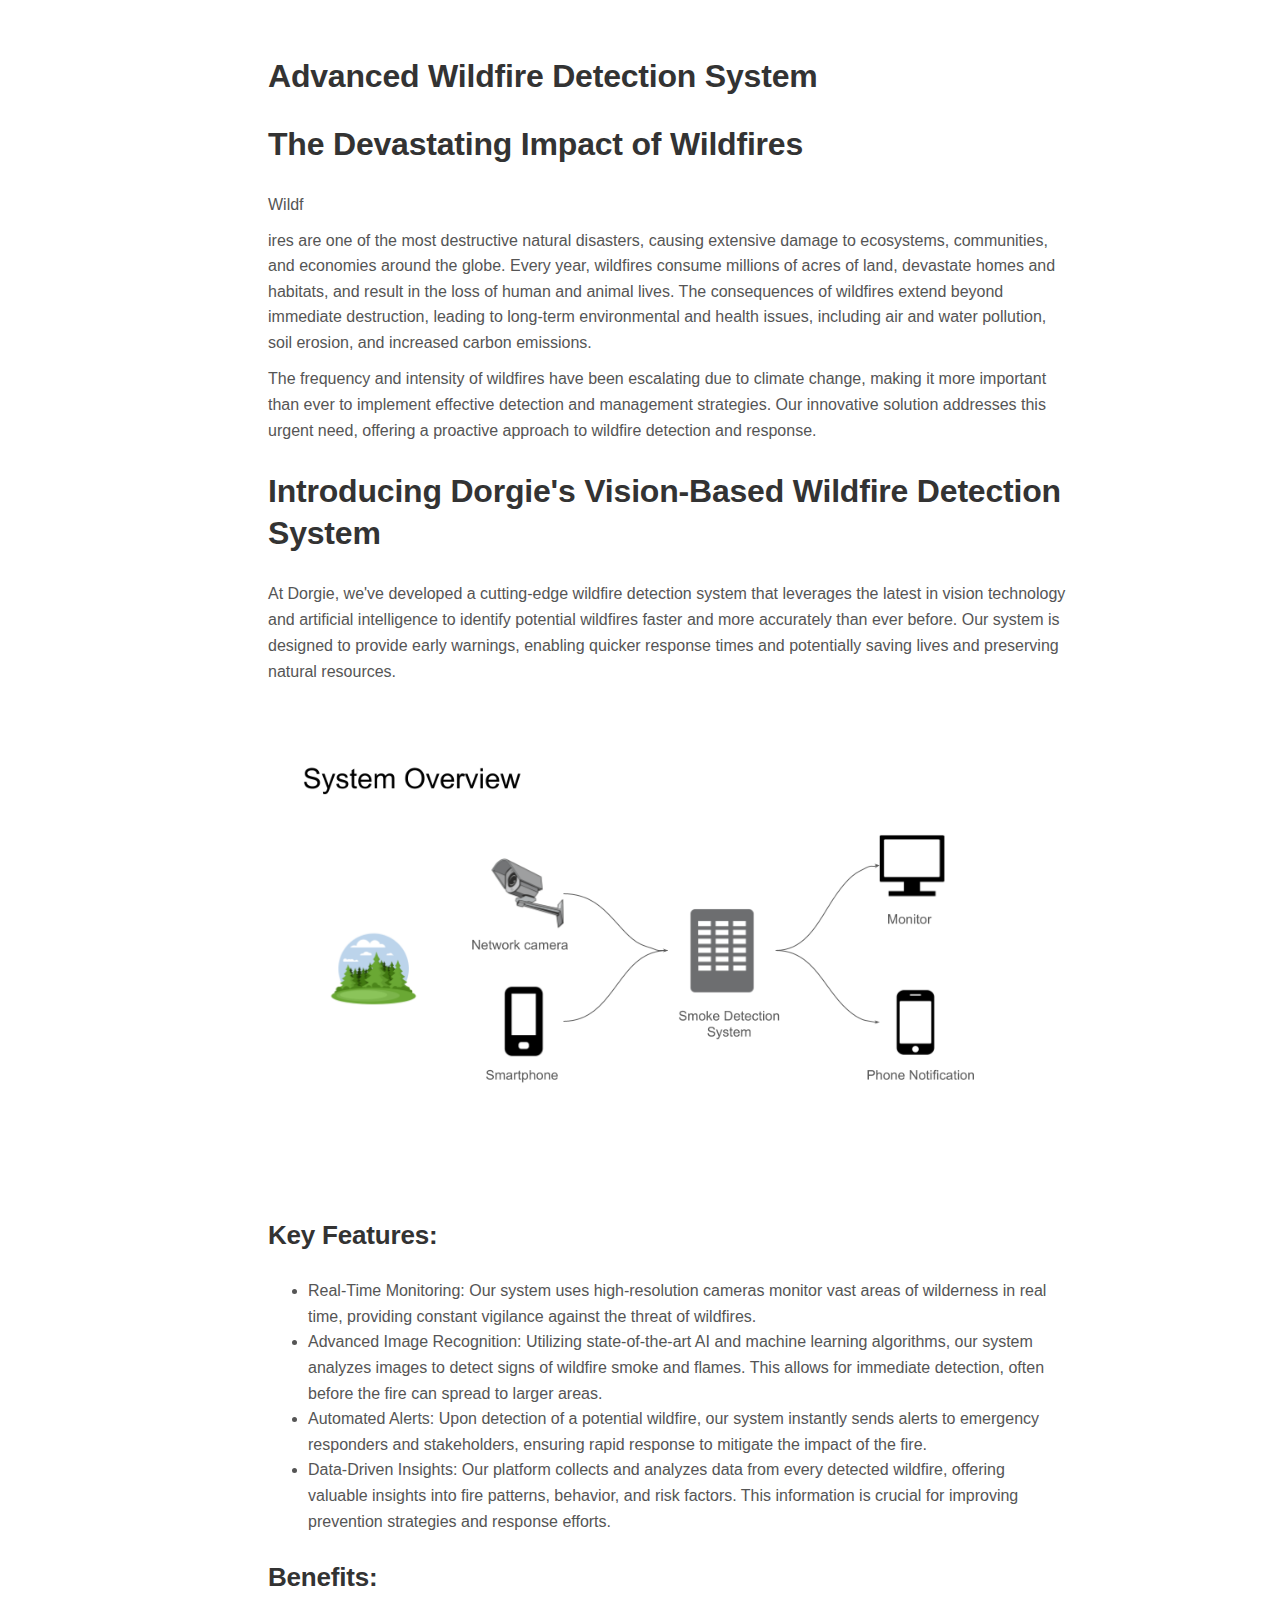
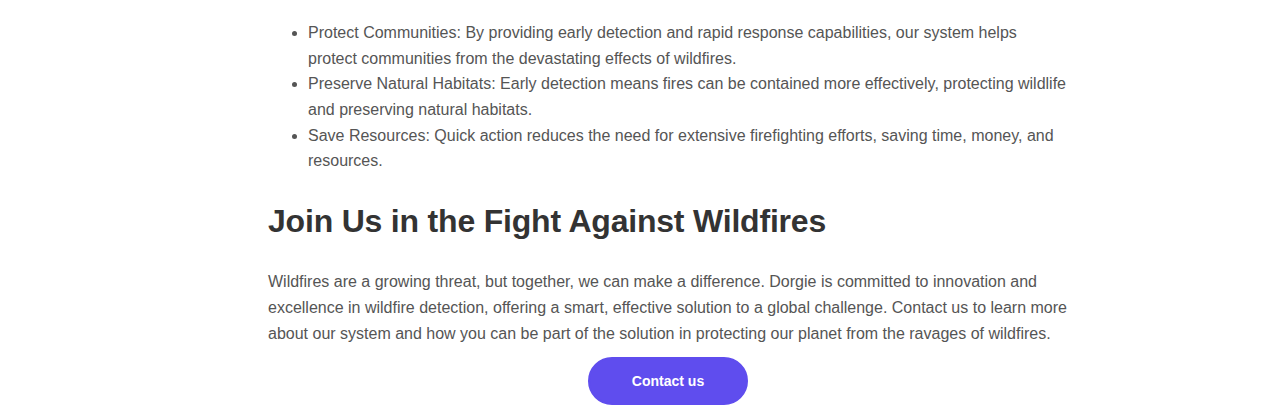
==== wildfiredetection.html @ 8e03c2ef "Add product section" ====
<!DOCTYPE html>
<html lang="en">
<head>
    <meta charset="UTF-8">
    <meta name="viewport" content="width=device-width, initial-scale=1.0">
	<link href="css/styles.css" rel="stylesheet">
    
    <title>Dorgie - Wildfire Detection System</title>
    <style>
        /* Add your styling here */
        body {
            font-family: Arial, sans-serif;
            padding: 20px;
            line-height: 1.6;
        }
        h1, h2 {
            color: #333;
        }
        p {
            margin: 10px 0;
        }
        .container {
            max-width: 800px;
            margin: auto;
        }
        .feature, .benefit {
            margin: 20px 0;
        }
        .call-to-action {
            padding: 10px;
            text-align: center;
            margin: 30px 0;
            display: block;
            text-decoration: none;
        }
        div.center {
        text-align: center;
        }
    </style>
</head>
<body>
    <div class="container">
        <h2>Advanced Wildfire Detection System</h2>

        <section>
            <h2>The Devastating Impact of Wildfires</h2>
            <p>Wildf</section>ires are one of the most destructive natural disasters, causing extensive damage to ecosystems, communities, and economies around the globe. Every year, wildfires consume millions of acres of land, devastate homes and habitats, and result in the loss of human and animal lives. The consequences of wildfires extend beyond immediate destruction, leading to long-term environmental and health issues, including air and water pollution, soil erosion, and increased carbon emissions.</p>
            <p>The frequency and intensity of wildfires have been escalating due to climate change, making it more important than ever to implement effective detection and management strategies. Our innovative solution addresses this urgent need, offering a proactive approach to wildfire detection and response.</p>
        </section>

        <section>
            <h2>Introducing Dorgie's Vision-Based Wildfire Detection System</h2>
            <p>At Dorgie, we've developed a cutting-edge wildfire detection system that leverages the latest in vision technology and artificial intelligence to identify potential wildfires faster and more accurately than ever before. Our system is designed to provide early warnings, enabling quicker response times and potentially saving lives and preserving natural resources.</p>
            <p></p>
            <img src="images/overview_smoke_detection.png" alt="Wildfire Detection System" style="width: 100%; margin: 20px 0;">
            
            <div class="feature">
                <h3>Key Features:</h3>
                <ul>
                    <li>Real-Time Monitoring: Our system uses high-resolution cameras monitor vast areas of wilderness in real time, providing constant vigilance against the threat of wildfires.</li>
                    <li>Advanced Image Recognition: Utilizing state-of-the-art AI and machine learning algorithms, our system analyzes images to detect signs of wildfire smoke and flames. This allows for immediate detection, often before the fire can spread to larger areas.</li>
                    <li>Automated Alerts: Upon detection of a potential wildfire, our system instantly sends alerts to emergency responders and stakeholders, ensuring rapid response to mitigate the impact of the fire.</li>
                    <li>Data-Driven Insights: Our platform collects and analyzes data from every detected wildfire, offering valuable insights into fire patterns, behavior, and risk factors. This information is crucial for improving prevention strategies and response efforts.</li>
                </ul>
            </div>
            
            <div class="benefit">
                <h3>Benefits:</h3>
                <ul>
                    <li>Protect Communities: By providing early detection and rapid response capabilities, our system helps protect communities from the devastating effects of wildfires.</li>
                    <li>Preserve Natural Habitats: Early detection means fires can be contained more effectively, protecting wildlife and preserving natural habitats.</li>
                    <li>Save Resources: Quick action reduces the need for extensive firefighting efforts, saving time, money, and resources.</li>
                </ul>
            </div>
        </section>

        <section>
            <h2>Join Us in the Fight Against Wildfires</h2>
            <p>Wildfires are a growing threat, but together, we can make a difference. Dorgie is committed to innovation and excellence in wildfire detection, offering a smart, effective solution to a global challenge. Contact us to learn more about our system and how you can be part of the solution in protecting our planet from the ravages of wildfires.</p>
            <div class="center">
                <a class="btn-solid-lg" href="mailto:info@dorgie.com">Contact us</a>
            </div>
        </section>
    </div>
</body>
</html>
---- css/styles.css ----
/*****************************************
Table Of Contents:

01. General Styles
02. Preloader
03. Navigation
04. Header
05. Customers
06. Description
07. Features
08. Features Lightboxes
09. Details
10. Video
11. Pricing
12. Testimonials
13. Newsletter
14. Footer
15. Copyright
16. Back To Top Button
17. Extra Pages
18. Sign Up and Log In Pages
19. Media Queries
******************************************/

/*****************************************
Colors:
- Backgrounds, buttons, bullets, icons - blue #5f4dee
- Backgrounds, light button, light body text - light gray #f3f7fd
- Headings text - black #333
- Body text - dark gray #555
******************************************/


/******************************/
/*     01. General Styles     */
/******************************/
body,
html {
    width: 100%;
	height: 100%;
}

body, p {
	color: #555; 
	font: 400 1rem/1.625rem "Open Sans", sans-serif;;
}

.p-large {
	font: 400 1.125rem/1.75rem "Open Sans", sans-serif;
}

.p-small {
	font: 400 0.875rem/1.5rem "Open Sans", sans-serif;
}

h1 {
	color: #333;
	font: 700 2.5rem/3.125rem "Open Sans", sans-serif;
	letter-spacing: -0.2px;
}

h2 {
	color: #333;
	font: 700 2rem/2.625rem "Open Sans", sans-serif;
	letter-spacing: -0.2px;
}

h3 {
	color: #333;
	font: 700 1.625rem/2.125rem "Open Sans", sans-serif;
	letter-spacing: -0.2px;
}

h4 {
	color: #333;
	font: 700 1.375rem/1.75rem "Open Sans", sans-serif;
	letter-spacing: -0.1px;
}

h5 {
	color: #333;
	font: 700 1.125rem/1.5rem "Open Sans", sans-serif;
	letter-spacing: -0.1px;
}

h6 {
	color: #333;
	font: 700 1rem/1.375rem "Open Sans", sans-serif;
	letter-spacing: -0.1px;
}

.above-heading {
	color: #5f4dee;
	font: 700 0.75rem/0.875rem "Open Sans", sans-serif;
	text-align: center;
}

.p-heading {
	margin-bottom: 3.25rem;
}

.testimonial-text {
	font: italic 400 1rem/1.625rem "Open Sans", sans-serif;
}

.testimonial-author {
	font: 700 1rem/1.625rem "Open Sans", sans-serif;
	letter-spacing: -0.1px;
}

.li-space-lg li {
	margin-bottom: 0.375rem;
}

.indent {
	padding-left: 1.25rem;
}

a {
	color: #555;
	text-decoration: underline;
}

a:hover {
	color: #555;
	text-decoration: underline;
}

a.white {
	color: #fff;
}

.decorative-line {
	display: block;
	width: 5rem;
	height: 0.5rem;
	margin-right: auto;
	margin-left: auto;
}

.blue {
	color: #5f4dee;
}

.btn-solid-reg {
	display: inline-block;
	padding: 1.1875rem 2.125rem 1.1875rem 2.125rem;
	border: 0.125rem solid #5f4dee;
	border-radius: 2rem;
	background-color: #5f4dee;
	color: #fff;
	font: 700 0.875rem/0 "Open Sans", sans-serif;
	text-decoration: none;
	transition: all 0.2s;
}

.btn-solid-reg:hover {
	background-color: transparent;
	color: #5f4dee;
	text-decoration: none;
}

.btn-solid-lg {
	display: inline-block;
	padding: 1.375rem 2.625rem 1.375rem 2.625rem;
	border: 0.125rem solid #5f4dee;
	border-radius: 2rem;
	background-color: #5f4dee;
	color: #fff;
	font: 700 0.875rem/0 "Open Sans", sans-serif;
	text-decoration: none;
	transition: all 0.2s;
}

.btn-solid-lg:hover {
	background-color: transparent;
	color: #5f4dee;
	text-decoration: none;
}

.btn-outline-reg {
	display: inline-block;
	padding: 1.1875rem 2.125rem 1.1875rem 2.125rem;
	border: 0.125rem solid #5f4dee;
	border-radius: 2rem;
	background-color: transparent;
	color: #5f4dee;
	font: 700 0.875rem/0 "Open Sans", sans-serif;
	text-decoration: none;
	transition: all 0.2s;
}

.btn-outline-reg:hover {
	background-color: #5f4dee;
	color: #fff;
	text-decoration: none;
}

.btn-outline-lg {
	display: inline-block;
	padding: 1.375rem 2.625rem 1.375rem 2.625rem;
	border: 0.125rem solid #5f4dee;
	border-radius: 2rem;
	background-color: transparent;
	color: #5f4dee;
	font: 700 0.875rem/0 "Open Sans", sans-serif;
	text-decoration: none;
	transition: all 0.2s;
}

.btn-outline-lg:hover {
	background-color: #5f4dee;
	color: #fff;
	text-decoration: none;
}

.btn-outline-sm {
	display: inline-block;
	padding: 0.875rem 1.5rem 0.875rem 1.5rem;
	border: 0.125rem solid #5f4dee;
	border-radius: 2rem;
	background-color: transparent;
	color: #5f4dee;
	font: 700 0.875rem/0 "Open Sans", sans-serif;
	text-decoration: none;
	transition: all 0.2s;
}

.btn-outline-sm:hover {
	background-color: #5f4dee;
	color: #fff;
	text-decoration: none;
}

.form-group {
	position: relative;
	margin-bottom: 1.25rem;
}

.form-group.has-error.has-danger {
	margin-bottom: 0.625rem;
}

.form-group.has-error.has-danger .help-block.with-errors ul {
	margin-top: 0.375rem;
}

.label-control {
	position: absolute;
	top: 0.87rem;
	left: 1.25rem;
	color: #555;
	opacity: 1;
	font: 400 0.875rem/1.375rem "Open Sans", sans-serif;
	cursor: text;
	transition: all 0.2s ease;
}

/* IE10+ hack to solve lower label text position compared to the rest of the browsers */
@media screen and (-ms-high-contrast: active), screen and (-ms-high-contrast: none) {  
	.label-control {
		top: 0.9375rem;
	}
}

.form-control-input:focus + .label-control,
.form-control-input.notEmpty + .label-control,
.form-control-textarea:focus + .label-control,
.form-control-textarea.notEmpty + .label-control {
	top: 0.125rem;
	opacity: 1;
	font-size: 0.75rem;
	font-weight: 700;
}

.form-control-input,
.form-control-select {
	display: block; /* needed for proper display of the label in Firefox, IE, Edge */
	width: 100%;
	padding-top: 1.0625rem;
	padding-bottom: 0.0625rem;
	padding-left: 1.25rem;
	border: 1px solid #c4d8dc;
	border-radius: 0.25rem;
	background-color: #fff;
	color: #555;
	font: 400 0.875rem/1.875rem "Open Sans", sans-serif;
	transition: all 0.2s;
	-webkit-appearance: none; /* removes inner shadow on form inputs on ios safari */
}

.form-control-select {
	padding-top: 0.5rem;
	padding-bottom: 0.5rem;
	height: 3rem;
}

/* IE10+ hack to solve lower label text position compared to the rest of the browsers */
@media screen and (-ms-high-contrast: active), screen and (-ms-high-contrast: none) {  
	.form-control-input {
		padding-top: 1.25rem;
		padding-bottom: 0.75rem;
		line-height: 1.75rem;
	}

	.form-control-select {
		padding-top: 0.875rem;
		padding-bottom: 0.75rem;
		height: 3.125rem;
		line-height: 2.125rem;
	}
}

select {
    /* you should keep these first rules in place to maintain cross-browser behavior */
    -webkit-appearance: none;
	-moz-appearance: none;
	-ms-appearance: none;
    -o-appearance: none;
    appearance: none;
    background-image: url('../images/down-arrow.png');
    background-position: 96% 50%;
    background-repeat: no-repeat;
    outline: none;
}

select::-ms-expand {
    display: none; /* removes the ugly default down arrow on select form field in IE11 */
}

.form-control-textarea {
	display: block; /* used to eliminate a bottom gap difference between Chrome and IE/FF */
	width: 100%;
	height: 8rem; /* used instead of html rows to normalize height between Chrome and IE/FF */
	padding-top: 1.25rem;
	padding-left: 1.3125rem;
	border: 1px solid #c4d8dc;
	border-radius: 0.25rem;
	background-color: #fff;
	color: #555;
	font: 400 0.875rem/1.75rem "Open Sans", sans-serif;
	transition: all 0.2s;
}

.form-control-input:focus,
.form-control-select:focus,
.form-control-textarea:focus {
	border: 1px solid #a1a1a1;
	outline: none; /* Removes blue border on focus */
}

.form-control-input:hover,
.form-control-select:hover,
.form-control-textarea:hover {
	border: 1px solid #a1a1a1;
}

.checkbox {
	font: 400 0.75rem/1.25rem "Open Sans", sans-serif;
}

input[type='checkbox'] {
	vertical-align: -15%;
	margin-right: 0.375rem;
}

/* IE10+ hack to raise checkbox field position compared to the rest of the browsers */
@media screen and (-ms-high-contrast: active), screen and (-ms-high-contrast: none) {  
	input[type='checkbox'] {
		vertical-align: -9%;
	}
}

.form-control-submit-button {
	display: inline-block;
	width: 100%;
	height: 3.125rem;
	border: 1px solid #5f4dee;
	border-radius: 1.5rem;
	background-color: #5f4dee;
	color: #fff;
	font: 700 0.875rem/0 "Open Sans", sans-serif;
	cursor: pointer;
	transition: all 0.2s;
}

.form-control-submit-button:hover {
	background-color: transparent;
	color: #5f4dee;
}

/* Form Success And Error Message Formatting */
#smsgSubmit.h3.text-center.tada.animated,
#lmsgSubmit.h3.text-center.tada.animated,
#nmsgSubmit.h3.text-center.tada.animated,
#pmsgSubmit.h3.text-center.tada.animated,
#smsgSubmit.h3.text-center,
#lmsgSubmit.h3.text-center,
#nmsgSubmit.h3.text-center,
#pmsgSubmit.h3.text-center {
	display: block;
	margin-bottom: 0;
	color: #555;
	font-size: 1.125rem;
	line-height: 1rem;
}

.help-block.with-errors .list-unstyled {
	color: #555;
	font-size: 0.75rem;
	line-height: 1.125rem;
	text-align: left;
}

.help-block.with-errors ul {
	margin-bottom: 0;
}
/* end of form success and error message formatting */

/* Form Success And Error Message Animation - Animate.css */
@-webkit-keyframes tada {
	from {
		-webkit-transform: scale3d(1, 1, 1);
		-ms-transform: scale3d(1, 1, 1);
		transform: scale3d(1, 1, 1);
	}
	10%, 20% {
		-webkit-transform: scale3d(.9, .9, .9) rotate3d(0, 0, 1, -3deg);
		-ms-transform: scale3d(.9, .9, .9) rotate3d(0, 0, 1, -3deg);
		transform: scale3d(.9, .9, .9) rotate3d(0, 0, 1, -3deg);
	}
	30%, 50%, 70%, 90% {
		-webkit-transform: scale3d(1.1, 1.1, 1.1) rotate3d(0, 0, 1, 3deg);
		-ms-transform: scale3d(1.1, 1.1, 1.1) rotate3d(0, 0, 1, 3deg);
		transform: scale3d(1.1, 1.1, 1.1) rotate3d(0, 0, 1, 3deg);
	}
	40%, 60%, 80% {
		-webkit-transform: scale3d(1.1, 1.1, 1.1) rotate3d(0, 0, 1, -3deg);
		-ms-transform: scale3d(1.1, 1.1, 1.1) rotate3d(0, 0, 1, -3deg);
		transform: scale3d(1.1, 1.1, 1.1) rotate3d(0, 0, 1, -3deg);
	}
	to {
		-webkit-transform: scale3d(1, 1, 1);
		-ms-transform: scale3d(1, 1, 1);
		transform: scale3d(1, 1, 1);
	}
}

@keyframes tada {
	from {
		-webkit-transform: scale3d(1, 1, 1);
		-ms-transform: scale3d(1, 1, 1);
		transform: scale3d(1, 1, 1);
	}
	10%, 20% {
		-webkit-transform: scale3d(.9, .9, .9) rotate3d(0, 0, 1, -3deg);
		-ms-transform: scale3d(.9, .9, .9) rotate3d(0, 0, 1, -3deg);
		transform: scale3d(.9, .9, .9) rotate3d(0, 0, 1, -3deg);
	}
	30%, 50%, 70%, 90% {
		-webkit-transform: scale3d(1.1, 1.1, 1.1) rotate3d(0, 0, 1, 3deg);
		-ms-transform: scale3d(1.1, 1.1, 1.1) rotate3d(0, 0, 1, 3deg);
		transform: scale3d(1.1, 1.1, 1.1) rotate3d(0, 0, 1, 3deg);
	}
	40%, 60%, 80% {
		-webkit-transform: scale3d(1.1, 1.1, 1.1) rotate3d(0, 0, 1, -3deg);
		-ms-transform: scale3d(1.1, 1.1, 1.1) rotate3d(0, 0, 1, -3deg);
		transform: scale3d(1.1, 1.1, 1.1) rotate3d(0, 0, 1, -3deg);
	}
	to {
		-webkit-transform: scale3d(1, 1, 1);
		-ms-transform: scale3d(1, 1, 1);
		transform: scale3d(1, 1, 1);
	}
}

.tada {
	-webkit-animation-name: tada;
	animation-name: tada;
}

.animated {
	-webkit-animation-duration: 1s;
	animation-duration: 1s;
	-webkit-animation-fill-mode: both;
	animation-fill-mode: both;
}
/* end of form success and error message animation - Animate.css */

/* Fade-move Animation For Details Lightbox - Magnific Popup */
/* at start */
.my-mfp-slide-bottom .zoom-anim-dialog {
	opacity: 0;
	transition: all 0.2s ease-out;
	-webkit-transform: translateY(-1.25rem) perspective(37.5rem) rotateX(10deg);
	-ms-transform: translateY(-1.25rem) perspective(37.5rem) rotateX(10deg);
	transform: translateY(-1.25rem) perspective(37.5rem) rotateX(10deg);
}

/* animate in */
.my-mfp-slide-bottom.mfp-ready .zoom-anim-dialog {
	opacity: 1;
	-webkit-transform: translateY(0) perspective(37.5rem) rotateX(0); 
	-ms-transform: translateY(0) perspective(37.5rem) rotateX(0); 
	transform: translateY(0) perspective(37.5rem) rotateX(0); 
}

/* animate out */
.my-mfp-slide-bottom.mfp-removing .zoom-anim-dialog {
	opacity: 0;
	-webkit-transform: translateY(-0.625rem) perspective(37.5rem) rotateX(10deg); 
	-ms-transform: translateY(-0.625rem) perspective(37.5rem) rotateX(10deg); 
	transform: translateY(-0.625rem) perspective(37.5rem) rotateX(10deg); 
}

/* dark overlay, start state */
.my-mfp-slide-bottom.mfp-bg {
	opacity: 0;
	transition: opacity 0.2s ease-out;
}

/* animate in */
.my-mfp-slide-bottom.mfp-ready.mfp-bg {
	opacity: 0.8;
}
/* animate out */
.my-mfp-slide-bottom.mfp-removing.mfp-bg {
	opacity: 0;
}
/* end of fade-move animation for details lightbox - magnific popup */

/* Fade Animation For Image Lightbox - Magnific Popup */
@-webkit-keyframes fadeIn {
	from {
		opacity: 0;
	}
	to {
		opacity: 1;
	}
}

@keyframes fadeIn {
	from {
		opacity: 0;
	}
	to {
		opacity: 1;
	}
}

.fadeIn {
	-webkit-animation: fadeIn 0.6s;
	animation: fadeIn 0.6s;
}

@-webkit-keyframes fadeOut {
	from {
		opacity: 1;
	}
	to {
		opacity: 0;
	}
}

@keyframes fadeOut {
	from {
		opacity: 1;
	}
	to {
		opacity: 0;
	}
}

.fadeOut {
	-webkit-animation: fadeOut 0.8s;
	animation: fadeOut 0.8s;
}
/* end of fade animation for image lightbox - magnific popup */


/*************************/
/*     02. Preloader     */
/*************************/
.spinner-wrapper {
	position: fixed;
	z-index: 999999;
	top: 0;
	right: 0;
	bottom: 0;
	left: 0;
	background: #fff;
}

.spinner {
	position: absolute;
	top: 50%; /* centers the loading animation vertically one the screen */
	left: 50%; /* centers the loading animation horizontally one the screen */
	width: 3.75rem;
	height: 1.25rem;
	margin: -0.625rem 0 0 -1.875rem; /* is width and height divided by two */ 
	text-align: center;
}

.spinner > div {
	display: inline-block;
	width: 1rem;
	height: 1rem;
	border-radius: 100%;
	background-color: #5f4dee;
	-webkit-animation: sk-bouncedelay 1.4s infinite ease-in-out both;
	animation: sk-bouncedelay 1.4s infinite ease-in-out both;
}

.spinner .bounce1 {
	-webkit-animation-delay: -0.32s;
	animation-delay: -0.32s;
}

.spinner .bounce2 {
	-webkit-animation-delay: -0.16s;
	animation-delay: -0.16s;
}

@-webkit-keyframes sk-bouncedelay {
	0%, 80%, 100% { -webkit-transform: scale(0); }
	40% { -webkit-transform: scale(1.0); }
}

@keyframes sk-bouncedelay {
	0%, 80%, 100% { 
		-webkit-transform: scale(0);
		-ms-transform: scale(0);
		transform: scale(0);
	} 40% { 
		-webkit-transform: scale(1.0);
		-ms-transform: scale(1.0);
		transform: scale(1.0);
	}
}


/**************************/
/*     03. Navigation     */
/**************************/
.navbar-custom {
	background-color: #5f4dee;
	box-shadow: 0 0.0625rem 0.375rem 0 rgba(0, 0, 0, 0.1);
	font: 700 0.875rem/0.875rem "Open Sans", sans-serif;
	transition: all 0.2s;
}

.navbar-custom .container {
	max-width: 87.5rem;
}

.navbar-custom .navbar-brand.logo-image img {
    width: 4.4375rem;
	height: 1.75rem;
}

.navbar-custom .navbar-brand.logo-text {
	font: 700 2rem/1.5rem "Open Sans", sans-serif;
	color: #fff;;
	text-decoration: none;
}

.navbar-custom .navbar-nav {
	margin-top: 0.75rem;
	margin-bottom: 0.5rem;
}

.navbar-custom .nav-item .nav-link {
	padding: 0.625rem 0.75rem 0.625rem 0.75rem;
	color: #f7f5f5;
	opacity: 0.8;
	text-decoration: none;
	transition: all 0.2s ease;
}

.navbar-custom .nav-item .nav-link:hover,
.navbar-custom .nav-item .nav-link.active {
	color: #fff;
	opacity: 1;
}

/* Dropdown Menu */
.navbar-custom .dropdown:hover > .dropdown-menu {
	display: block; /* this makes the dropdown menu stay open while hovering it */
	min-width: auto;
	animation: fadeDropdown 0.2s; /* required for the fade animation */
}

@keyframes fadeDropdown {
    0% {
        opacity: 0;
    }

    100% {
        opacity: 1;
    }
}

.navbar-custom .dropdown-toggle:focus { /* removes dropdown outline on focus */
	outline: 0;
}

.navbar-custom .dropdown-menu {
	margin-top: 0;
	border: none;
	border-radius: 0.25rem;
	background-color: #5f4dee;
}

.navbar-custom .dropdown-item {
	color: #f7f5f5;
	opacity: 0.8;
	font: 700 0.875rem/0.875rem "Open Sans", sans-serif;
	text-decoration: none;
}

.navbar-custom .dropdown-item:hover {
	background-color: #5f4dee;
	color: #fff;
	opacity: 1;
}

.navbar-custom .dropdown-items-divide-hr {
	width: 100%;
	height: 1px;
	margin: 0.75rem auto 0.725rem auto;
	border: none;
	background-color: #c4d8dc;
	opacity: 0.2;
}
/* end of dropdown menu */

.navbar-custom .nav-item .btn-outline-sm {
	margin-top: 0.25rem;
	margin-bottom: 1.375rem;
	margin-left: 0.5rem;
	border: 0.125rem solid #fff;
	color: #fff;
}

.navbar-custom .nav-item .btn-outline-sm:hover {
	background-color: #fff;
	color: #5f4dee;
}

.navbar-custom .navbar-toggler {
	padding: 0;
	border: none;
	color: #fff;
	font-size: 2rem;
}

.navbar-custom button[aria-expanded='false'] .navbar-toggler-awesome.fas.fa-times{
	display: none;
}

.navbar-custom button[aria-expanded='false'] .navbar-toggler-awesome.fas.fa-bars{
	display: inline-block;
}

.navbar-custom button[aria-expanded='true'] .navbar-toggler-awesome.fas.fa-bars{
	display: none;
}

.navbar-custom button[aria-expanded='true'] .navbar-toggler-awesome.fas.fa-times{
	display: inline-block;
	margin-right: 0.125rem;
}


/*********************/
/*    04. Header     */
/*********************/
.header {
	background-color: #5f4dee;
}

.header .header-content {
	padding-top: 8rem;
	padding-bottom: 4rem;
	text-align: center;
}

.header .text-container {
	margin-bottom: 3rem;
}

.header h1 {
	margin-bottom: 1rem;
	color: #fff;
	font-size: 2.5rem;
	line-height: 3rem;
}

.header .p-large {
	margin-bottom: 2rem;
	color: #f3f7fd;
}

.header .btn-solid-lg {
	margin-right: 0.5rem;
	margin-bottom: 1.125rem;
	margin-left: 0.5rem;
	border-color: #f3f7fd;
	background-color: #f3f7fd;
	color: #5f4dee;
}

.header .btn-solid-lg:hover {
	background: transparent;
	color: #f3f7fd;
}

.header .btn-outline-lg {
	border-color: #f3f7fd;
	color: #f3f7fd;
}

.header .btn-outline-lg:hover {
	background-color: #f3f7fd;
	color: #5f4dee;
}

.header-frame {
	margin-top: -1px; /* To remove white margin in FF */
	width: 100%;
	height: 2.25rem;
}


/*************************/
/*     05. Customers     */
/*************************/
.slider-1 {
	padding-top: 5rem;
	padding-bottom: 3.25rem;
}

.slider-1 .slider-container {
	text-align: center;
}


/***************************/
/*     06. Description     */
/***************************/
.cards-1 {
	padding-top: 3.25rem;
	padding-bottom: 3rem;
	text-align: center;
}

.cards-1 .h2-heading {
	margin-bottom: 3.5rem;
}

.cards-1 .card {
	max-width: 21rem;
	margin-right: auto;
	margin-bottom: 3.5rem;
	margin-left: auto;
	padding: 0;
	border: none;
}

.cards-1 .card-image {
	max-width: 16rem;
	margin-right: auto;
	margin-bottom: 2rem;
	margin-left: auto;
}

.cards-1 .card-title {
	margin-bottom: 0.5rem;
}

.cards-1 .card-body {
	padding: 0;
}


/************************/
/*     07. Features     */
/************************/
.tabs {
	padding-top: 8rem;
	padding-bottom: 8.125rem;
	background-color: #f3f7fd;
}

.tabs .h2-heading,
.tabs .p-heading {
	text-align: center;
}

.tabs .nav-tabs {
	display: block;
	margin-bottom: 2.25rem;
	border-bottom: none;
}

.tabs .nav-link {
	padding: 0.375rem 1rem 0.375rem 1rem;
	border: none;
	color: #86929b;
	font-weight: 700;
	font-size: 1.25rem;
	line-height: 1.75rem;
	text-align: center;
	text-decoration: none;
	transition: all 0.2s ease;
}

.tabs .nav-link:hover,
.tabs .nav-link.active {
	background: transparent;
	color: #5f4dee;
}

.tabs .nav-link .fas {
	margin-right: 0.625rem;
}

.tabs .image-container {
	margin-bottom: 2.75rem;
}

.tabs .list-unstyled .fas {
	color: #5f4dee;
	font-size: 0.5rem;
	line-height: 1.625rem;
}

.tabs .list-unstyled .media-body {
	margin-left: 0.625rem;
}

.tabs #tab-1 h3 {
	margin-bottom: 0.75rem;
}

.tabs #tab-1 .list-unstyled {
	margin-bottom: 1.5rem;
}

.tabs #tab-2 h3 {
	margin-bottom: 0.75rem;
}

.tabs #tab-2 .list-unstyled {
	margin-bottom: 1.5rem;
}

.tabs #tab-3 h3 {
	margin-bottom: 0.75rem;
}

.tabs #tab-3 .list-unstyled {
	margin-bottom: 1.5rem;
}


/***********************************/
/*     08. Features Lightboxes     */
/***********************************/
.lightbox-basic {
	margin: 2.5rem auto;
	padding: 2rem 1.5rem 2rem 1.5rem;
	border-radius: 0.25rem;
	background: #fff;
	text-align: left;
}

.lightbox-basic .container {
	padding-right: 0;
	padding-left: 0;
}

.lightbox-basic .image-container {
	max-width: 33.75rem;
	margin-right: auto;
	margin-bottom: 3rem;
	margin-left: auto;
}

.lightbox-basic h3 {
	margin-bottom: 0.5rem;
}

.lightbox-basic hr {
	width: 2.5rem;
	height: 0.125rem;
	margin-top: 0;
	margin-bottom: 0.875rem;
	margin-left: 0;
	border: 0;
	background-color: #5f4dee;
	text-align: left;
}

.lightbox-basic h4 {
	margin-bottom: 1rem;
}

.lightbox-basic .list-unstyled .fas {
	color:#5f4dee;
	font-size: 0.5rem;
	line-height: 1.625rem;
}

.lightbox-basic .list-unstyled .media-body {
	margin-left: 0.625rem;
}

.lightbox-basic .btn-outline-reg,
.lightbox-basic .btn-solid-reg {
	margin-top: 0.75rem;
}

/* Signup Button */
.lightbox-basic .btn-solid-reg.mfp-close {
	position: relative;
	width: auto;
	height: auto;
	color: #fff;
	opacity: 1;
}

.lightbox-basic .btn-solid-reg.mfp-close:hover {
	color: #5f4dee;
}
/* end of signup Button */

/* Back Button */
.lightbox-basic a.mfp-close.as-button {
	position: relative;
	width: auto;
	height: auto;
	margin-left: 0.375rem;
	color: #5f4dee;
	opacity: 1;
}

.lightbox-basic a.mfp-close.as-button:hover {
	color: #fff;
}
/* end of back button */

.lightbox-basic button.mfp-close.x-button {
	position: absolute;
	top: -0.125rem;
	right: -0.125rem;
	width: 2.75rem;
	height: 2.75rem;
	color: #707984;
}


/***********************/
/*     09. Details     */
/***********************/
.basic-1 {
	padding-top: 7.5rem;
	padding-bottom: 8rem;
}

.basic-1 .text-container {
	margin-bottom: 3.75rem;
}

.basic-1 .list-unstyled {
	margin-bottom: 1.375rem;
}

.basic-1 .list-unstyled .fas {
	color: #5f4dee;
	font-size: 0.5rem;
	line-height: 1.625rem;
}

.basic-1 .list-unstyled .media-body {
	margin-left: 0.625rem;
}


/*********************/
/*     10. Video     */
/*********************/
.basic-2 {
	padding-top: 8rem;
	padding-bottom: 6.75rem;
	background-color: #f3f7fd;
	text-align: center;
}

.basic-2 .image-container {
	margin-bottom: 2rem;
}

.basic-2 .image-container img {
	border-radius: 0.75rem;
}

.basic-2 .video-wrapper {
	position: relative;
}

/* Video Play Button */
.basic-2 .video-play-button {
	position: absolute;
	z-index: 10;
	top: 50%;
	left: 50%;
	display: block;
	box-sizing: content-box;
	width: 2rem;
	height: 2.75rem;
	padding: 1.125rem 1.25rem 1.125rem 1.75rem;
	border-radius: 50%;
	-webkit-transform: translateX(-50%) translateY(-50%);
	-ms-transform: translateX(-50%) translateY(-50%);
	transform: translateX(-50%) translateY(-50%);
}
  
.basic-2 .video-play-button:before {
	content: "";
	position: absolute;
	z-index: 0;
	top: 50%;
	left: 50%;
	display: block;
	width: 4.75rem;
	height: 4.75rem;
	border-radius: 50%;
	background: #5f4dee;
	animation: pulse-border 1500ms ease-out infinite;
	-webkit-transform: translateX(-50%) translateY(-50%);
	-ms-transform: translateX(-50%) translateY(-50%);
	transform: translateX(-50%) translateY(-50%);
}
  
.basic-2 .video-play-button:after {
	content: "";
	position: absolute;
	z-index: 1;
	top: 50%;
	left: 50%;
	display: block;
	width: 4.375rem;
	height: 4.375rem;
	border-radius: 50%;
	background: #5f4dee;
	transition: all 200ms;
	-webkit-transform: translateX(-50%) translateY(-50%);
	-ms-transform: translateX(-50%) translateY(-50%);
	transform: translateX(-50%) translateY(-50%);
}
  
.basic-2 .video-play-button span {
	position: relative;
	display: block;
	z-index: 3;
	top: 0.375rem;
	left: 0.25rem;
	width: 0;
	height: 0;
	border-left: 1.625rem solid #fff;
	border-top: 1rem solid transparent;
	border-bottom: 1rem solid transparent;
}
  
@keyframes pulse-border {
	0% {
		transform: translateX(-50%) translateY(-50%) translateZ(0) scale(1);
		opacity: 1;
	}
	100% {
		transform: translateX(-50%) translateY(-50%) translateZ(0) scale(1.5);
		opacity: 0;
	}
}
/* end of video play button */  

.basic-2 .p-heading {
	margin-bottom: 1rem;
}


/***********************/
/*     11. Pricing     */
/***********************/
.cards-2 {
	padding-top: 7.875rem;
	padding-bottom: 2.25rem;
	text-align: center;
}

.cards-2 .h2-heading {
	margin-bottom: 3.75rem;
}

.cards-2 .card {
	display: block;
	max-width: 19rem;
	margin-right: auto;
	margin-bottom: 3rem;
	margin-left: auto;
	border: 1px solid #ccd3df;
	border-radius: 0.375rem;
}

.cards-2 .card .card-body {
	padding: 2.5rem 2rem 2.75rem 2em;
}

.cards-2 .card .card-title {
	margin-bottom: 0.5rem;
	color: #5f4dee;
	font: 700 1.125rem/1.5rem "Open Sans", sans-serif;
}

.cards-2 .card .price .currency {
	margin-right: 0.25rem;
	color: #434c54;
	font-weight: 700;
	font-size: 1.5rem;
	vertical-align: 40%;
}

.cards-2 .card .price .value {
	color: #434c54;
	font: 700 3.25rem/3.5rem "Open Sans", sans-serif;
	text-align: center;
}

.cards-2 .card .frequency {
	font-size: 0.875rem;
}

.cards-2 .card .divider {
	height: 1px;
	margin-top: 1.75rem;
	margin-bottom: 2rem;
	border: none;
	background-color: #ccd3df;
}

.cards-2 .card .list-unstyled {
	margin-top: 1.875rem;
	margin-bottom: 1.625rem;
	text-align: left;
}

.cards-2 .card .list-unstyled .media {
	margin-bottom: 0.5rem;
}

.cards-2 .card .list-unstyled .fas {
	color: #5f4dee;
	font-size: 0.875rem;
	line-height: 1.625rem;
}

.cards-2 .card .list-unstyled .fas.fa-times {
	margin-left: 0.1875rem;
	margin-right: 0.125rem;
	color: #555;
}

.cards-2 .card .list-unstyled .media-body {
	margin-left: 0.625rem;
}


/****************************/
/*     12. Testimonials     */
/****************************/
.slider-2 {
	padding-top: 2.75rem;
	padding-bottom: 4rem;
}

.slider-2 .slider-container {
	position: relative;
}

.slider-2 .swiper-container {
	position: static;
	width: 82%;
	text-align: center;
}

.slider-2 .image-wrapper {
	width: 6rem;
	margin-right: auto;
	margin-bottom: 1rem;
	margin-left: auto;
}

.slider-2 .image-wrapper img {
	border-radius: 50%;
}

.slider-2 .testimonial-text {
	margin-bottom: 0.5rem;
}

.slider-2 .testimonial-author {
	color: #333;
}

.slider-2 .swiper-button-prev,
.slider-2 .swiper-button-next {
	width: 1.125rem;
}

.slider-2 .swiper-button-prev:focus,
.slider-2 .swiper-button-next:focus {
	/* even if you can't see it chrome you can see it on mobile device */
	outline: none;
}

.slider-2 .swiper-button-prev {
	left: -0.375rem;
	background-image: url("data:image/svg+xml;charset=utf-8,%3Csvg%20xmlns%3D'http%3A%2F%2Fwww.w3.org%2F2000%2Fsvg'%20viewBox%3D'0%200%2028%2044'%3E%3Cpath%20d%3D'M0%2C22L22%2C0l2.1%2C2.1L4.2%2C22l19.9%2C19.9L22%2C44L0%2C22L0%2C22L0%2C22z'%20fill%3D'%23505c67'%2F%3E%3C%2Fsvg%3E");
	background-size: 1.125rem 1.75rem;
}

.slider-2 .swiper-button-next {
	right: -0.375rem;
	background-image: url("data:image/svg+xml;charset=utf-8,%3Csvg%20xmlns%3D'http%3A%2F%2Fwww.w3.org%2F2000%2Fsvg'%20viewBox%3D'0%200%2028%2044'%3E%3Cpath%20d%3D'M27%2C22L27%2C22L5%2C44l-2.1-2.1L22.8%2C22L2.9%2C2.1L5%2C0L27%2C22L27%2C22z'%20fill%3D'%23505c67'%2F%3E%3C%2Fsvg%3E");
	background-size: 1.125rem 1.75rem;
}


/**************************/
/*     13. Newsletter     */
/**************************/
.form {
	padding-top: 4rem;
	padding-bottom: 6rem;
}

.form .text-container {
	margin-bottom: 3.5rem;
	padding: 3.5rem 1rem 2.5rem 1rem;
	border-radius: 0.5rem;
	background-color: #f3f7fd;
}

.form h2 {
	margin-bottom: 2.75rem;
	text-align: center;
}

.form .icon-container {
	text-align: center;
}

.form .fa-stack {
	width: 2em;
	margin-bottom: 0.75rem;
	margin-right: 0.375rem;
	font-size: 1.5rem;
}

.form .fa-stack .fa-stack-1x {
    color: #fff;
	transition: all 0.2s ease;
}

.form .fa-stack .fa-stack-2x {
	color: #5f4dee;
	transition: all 0.2s ease;
}

.form .fa-stack:hover .fa-stack-1x {
	color: #5f4dee;
}

.form .fa-stack:hover .fa-stack-2x {
    color: #f3f7fd;
}


/**********************/
/*     14. Footer     */
/**********************/
.footer-frame {
	width: 100%;
	height: 1.5rem;
}

.footer {
	padding-top: 3rem;
	padding-bottom: 0.5rem;
	background-color: #5f4dee;
}

.footer .footer-col {
	margin-bottom: 2.25rem;
}

.footer h4 {
	margin-bottom: 0.625rem;
	color: #fff;
}

.footer .list-unstyled,
.footer p {
	color: #f3f7fd;
}

.footer .footer-col.middle .list-unstyled .fas {
	color: #fff;
	font-size: 0.5rem;
	line-height: 1.5rem;
}

.footer .footer-col.middle .list-unstyled .media-body {
	margin-left: 0.5rem;
}

.footer .footer-col.last .list-unstyled .fas {
	color: #fff;
	font-size: 0.875rem;
	line-height: 1.5rem;
}

.footer .footer-col.last .list-unstyled .media-body {
	margin-left: 0.625rem;
}

.footer .footer-col.last .list-unstyled .fas.fa-globe {
	margin-left: 1rem;
	margin-right: 0.625rem;
}


/*************************/
/*     15. Copyright     */
/*************************/
.copyright {
	padding-top: 1rem;
	padding-bottom: 0.375rem;
	background-color: #5f4dee;
	text-align: center;
}

.copyright .p-small {
	padding-top: 1.375rem;
	border-top: 1px solid #718ad1;
	color: #f3f7fd;
}

.copyright a {
	color: #f3f7fd;
	text-decoration: none;
}


/**********************************/
/*     16. Back To Top Button     */
/**********************************/
a.back-to-top {
	position: fixed;
	z-index: 999;
	right: 0.75rem;
	bottom: 0.75rem;
	display: none;
	width: 2.625rem;
	height: 2.625rem;
	border-radius: 1.875rem;
	background: #4f3cda url("../images/up-arrow.png") no-repeat center 47%;
	background-size: 1.125rem 1.125rem;
	text-indent: -9999px;
}

a:hover.back-to-top {
	background-color: #4332c5; 
}


/***************************/
/*     17. Extra Pages     */
/***************************/
.ex-header {
	padding-top: 8rem;
	padding-bottom: 5rem;
	background-color: #5f4dee;
	text-align: center;
}

.ex-header h1 {
	color: #fff;
}

.ex-basic-1 {
	padding-top: 2rem;
	padding-bottom: 0.875rem;
	background-color: #f3f7fd;
}

.ex-basic-1 .breadcrumbs {
	margin-bottom: 1.125rem;
}

.ex-basic-1 .breadcrumbs .fa {
	margin-right: 0.5rem;
	margin-left: 0.625rem;
}

.ex-basic-2 {
	padding-top: 4.75rem;
	padding-bottom: 4rem;
}

.ex-basic-2 h3 {
	margin-bottom: 1rem;
}

.ex-basic-2 .text-container {
	margin-bottom: 3.625rem;
}

.ex-basic-2 .text-container.last {
	margin-bottom: 0;
}

.ex-basic-2 .text-container.dark {
	padding: 1.625rem 1.5rem 0.75rem 2rem;
	background-color: #f3f7fd;
}

.ex-basic-2 .image-container-large {
	margin-bottom: 4rem;
}

.ex-basic-2 .image-container-large img {
	border-radius: 0.25rem;
}

.ex-basic-2 .image-container-small img {
	border-radius: 0.25rem;
}

.ex-basic-2 .list-unstyled .fas {
	color: #5f4dee;
	font-size: 0.5rem;
	line-height: 1.625rem;
}

.ex-basic-2 .list-unstyled .media-body {
	margin-left: 0.625rem;
}

.ex-basic-2 .form-container {
	margin-top: 3rem;
}

.ex-basic-2 .btn-outline-reg {
	margin-top: 1.75rem;
}

.ex-footer-frame {
	width: 100%;
	height: 2.75rem;
	background-color: #f3f7fd;
}


/****************************************/
/*     18. Sign Up and Log In Pages     */
/****************************************/
.ex-2-header {
	padding-top: 9rem;
	background-color: #5f4dee;
	text-align: center;
	min-height: 100vh;
}

.ex-2-header h1,
.ex-2-header p {
	color: #fff;
}

.ex-2-header p {
	max-width: 24rem;
	margin-right: auto;
	margin-bottom: 2.5rem;
	margin-left: auto;
}

.ex-2-header .form-container {
	max-width: 26rem;
	margin-right: auto;
	margin-left: auto;
	padding: 2.25rem 1.25rem 1.25rem 1.25rem;
	border-radius: 0.5rem;
	background-color: #f3f7fd;
}

.ex-2-header .checkbox {
	text-align: left;
}


/*****************************/
/*     19. Media Queries     */
/*****************************/	
/* Min-width width 768px */
@media (min-width: 768px) {
	
	/* General Styles */
	.p-heading {
		width: 85%;
		margin-right: auto;
		margin-left: auto;
	}

	.h2-heading {
		width: 80%;
		margin-right: auto;
		margin-left: auto;
	}
	/* end of general styles */


	/* Header */
	.header .text-container {
		margin-bottom: 4rem;
	}

	.header h1 {
		font-size: 3.5rem;
		line-height: 4.125rem;
	}

	.header .btn-solid-lg {
		margin-bottom: 0;
		margin-left: 0;
	}

	.header-frame {
		height: 5.5rem;
	}
	/* end of header */


	/* Testimonials */
	.slider-2 .swiper-button-prev {
		width: 1.375rem;
		background-size: 1.375rem 2.125rem;
	}
	
	.slider-2 .swiper-button-next {
		width: 1.375rem;
		background-size: 1.375rem 2.125rem;
	}
	/* end of testimonials */


	/* Newsletter */
	.form .text-container {
		padding: 4rem 2.5rem 3rem 2.5rem;
	}

	.form form {
		margin-right: 4rem;
		margin-left: 4rem;
	}
	/* end of newsletter */


	/* Footer */
	.footer-frame {
		height: 5rem;
	}
	/* end of footer */


	/* Extra Pages */
	.ex-header {
		padding-top: 11rem;
		padding-bottom: 9rem;
	}

	.ex-basic-2 .text-container.dark {
		padding: 2.5rem 3rem 2rem 3rem;
	}

	.ex-basic-2 .form-container {
		margin-top: 0;
	}
	/* end of extra pages */


	/* Sign Up And Log In Pages */
	.ex-2-header {
		padding-top: 11rem;
	}

	.ex-2-header .form-container {
		padding: 2.25rem 1.75rem 1.25rem 1.75rem;
	}
	/* end of sign up and log in pages */
}
/* end of min-width width 768px */


/* Min-width width 992px */
@media (min-width: 992px) {
	
	/* Navigation */
	.navbar-custom {
		padding: 2.125rem 1.5rem 2.125rem 2rem;
        background: transparent;
		box-shadow: none;
	}

	.navbar-custom .navbar-nav {
		margin-top: 0;
		margin-bottom: 0;
	}

	.navbar-custom .nav-item .nav-link {
		padding: 0.25rem 0.75rem 0.25rem 0.75rem;
	}
	
	.navbar-custom .nav-item .nav-link:hover,
	.navbar-custom .nav-item .nav-link.active {
		opacity: 1;
	}

	.navbar-custom.top-nav-collapse {
        padding: 0.5rem 1.5rem 0.5rem 2rem;
		background-color: #5f4dee;
		box-shadow: 0 0.0625rem 0.375rem 0 rgba(0, 0, 0, 0.1);
	}

	.navbar-custom.top-nav-collapse .nav-item .nav-link:hover,
	.navbar-custom.top-nav-collapse .nav-item .nav-link.active {
		color: #fff;
	}

	.navbar-custom .dropdown-menu {
		padding-top: 1rem;
		padding-bottom: 1rem;
		border-top: 0.25rem solid rgba(0, 0, 0, 0);
		border-radius: 0.25rem;
	}

	.navbar-custom.top-nav-collapse .dropdown-menu {
		border-top: 0.25rem solid rgba(0, 0, 0, 0);
		box-shadow: 0 0.375rem 0.375rem 0 rgba(0, 0, 0, 0.02);
	}

	.navbar-custom .dropdown-item {
		padding-top: 0.25rem;
		padding-bottom: 0.25rem;
	}

	.navbar-custom .dropdown-items-divide-hr {
		width: 84%;
	}

	.navbar-custom .nav-item .btn-outline-sm {
		margin-top: 0;
		margin-bottom: 0;
		margin-left: 1rem;
	}
	/* end of navigation */


	/* General Styles */
	.p-heading {
		width: 65%;
	}

	.h2-heading {
		width: 60%;
	}
	/* end of general styles */


	/* Header */
	.header .header-content {
		text-align: left;
	}

	.header .text-container {
		margin-top: 4rem;
		margin-bottom: 0;
	}

	.header .image-container {
		position: relative;
		margin-top: 3rem;
	}
	
	.header .image-container .img-wrapper {
		position: absolute;
		display: block;
		width: 470px;
	}

	.header-frame {
		height: 8rem;
	}
	/* end of header */


	/* Description */
	.cards-1 .card {
		display: inline-block;
		width: 17rem;
		max-width: 100%;
		margin-right: 1rem;
		margin-left: 1rem;
		vertical-align: top;
	}

	.cards-1 .card-image {
		width: 9rem;
	}
	/* end of description */


	/* Features */
	.tabs .nav-tabs {
		display: flex;
		justify-content: center;
		margin-bottom: 2.75rem;
	} 

	.tabs .nav-link {
		padding-right: 1.25rem;
		padding-left: 1.25rem;
		border-bottom: 2px solid rgb(202, 202, 202);
	}
	
	.tabs .nav-link:hover,
	.tabs .nav-link.active {
		border-bottom: 2px solid #5f4dee;
	}

	.tabs .image-container {
		margin-bottom: 0;
	}
	/* end of features */


	/* Features Lightboxes */
	.lightbox-basic {
		max-width: 62.5rem;
		padding: 2.5rem 2.5rem 2.5rem 2.5rem;
	}

	.lightbox-basic .image-container {
		max-width: 100%;
		margin-right: 2rem;
		margin-bottom: 0;
		margin-left: 0.5rem;
	}
	
	.lightbox-basic h3 {
		margin-top: 0.5rem;
	}
	/* end of features lightboxes */


	/* Details */
	.basic-1 {
		padding-top: 8rem;
	}

	.basic-1 .text-container {
		margin-bottom: 0;
	}
	/* end of details */


	/* Video */
	.basic-2 .image-container {
		max-width: 53.125rem;
		margin-right: auto;
		margin-left: auto;
	}

	.basic-2 p {
		width: 65%;
		margin-right: auto;
		margin-left: auto;
	}
	/* end of video */


	/* Pricing */
	.cards-2 .card {
		display: inline-block;
		margin-right: 0.5rem;
		margin-left: 0.5rem;
		vertical-align: top;
	}
	/* end of pricing */


	/* Testimonials */
	.slider-2 .swiper-container {
		width: 92%;
		text-align: left;
	}

	.slider-2 .image-wrapper {
		float: left;
		width: 10rem;
		margin-bottom: 0;
	}

	.slider-2 .text-wrapper {
		max-width: 100%;
		margin-top: 1.25rem;
		margin-left: 13rem;
	}

	.slider-2 .swiper-button-prev {
		left: -0.75rem;
	}
	
	.slider-2 .swiper-button-next {
		right: -0.75rem;
	}
	/* end of testimonials */


	/* Newsletter */
	.form .text-container {
		width: 55rem;
		margin-right: auto;
		margin-left: auto;
		padding-top: 5rem;
		padding-bottom: 4.5rem;
	}

	.form h2 {
		margin-right: 7rem;
		margin-left: 7rem;
	}

	.form form {
		margin-right: 9rem;
		margin-left: 9rem;
	}
	/* end of newsletter */


	/* Extra Pages */
	.ex-header h1 {
		width: 80%;
		margin-right: auto;
		margin-left: auto;
	}

	.ex-basic-2 {
		padding-bottom: 5rem;
	}
	/* end of extra pages */
}
/* end of min-width width 992px */


/* Min-width width 1200px */
@media (min-width: 1200px) {
	
	/* General Styles */
	.h2-heading {
		width: 50%;
	}
	/* end of general styles */


	/* Header */
	.header .header-content {
		padding-top: 11rem;
		padding-bottom: 5rem;
	}

	.header .text-container {
		margin-top: 5.5rem;
		margin-right: 0.5rem;
	}

	.header .image-container {
		margin-top: 1rem;
		margin-left: 1.5rem;
	}

	.header .image-container .img-wrapper {
		width: 630px;
	}

	.header-frame {
		height: 9.375rem;
	}
	/* end of header */
	

	/* Customer */
	.slider-1 .slider-container {
		margin-right: 3rem;
		margin-left: 3rem;
	}
	/* end of customer */


	/* Description */
	.cards-1 .card {
		width: 18.875rem;
		margin-right: 2rem;
		margin-left: 2rem;
	}

	.cards-1 .card-image {
		width: 12.5rem;
	}
	/* end of description */


	/* Features */
	.tabs .image-container {
		margin-right: 1.5rem;
		margin-left: 1rem;
	}
	
	.tabs .text-container {
		margin-top: 1.5rem;
		margin-right: 1rem;
		margin-left: 1.5rem;
	}
	/* end of features */


	/* Details */
	.basic-1 .image-container {
		margin-right: 1rem;
		margin-left: 1.5rem;
	}
	
	.basic-1 .text-container {
		margin-top: 1rem;
		margin-right: 1.5rem;
		margin-left: 1rem;
	}

	.basic-1 h2 {
		margin-bottom: 1rem;
	}
	/* end of details */


	/* Pricing */
	.cards-2 .card {
		width: 19.375rem;
		max-width: 100%;
		margin-right: 1.75rem;
		margin-left: 1.75rem;
	}

	.cards-2 .card .card-body {
		padding-right: 2.25rem;
		padding-left: 2.25rem;
	}
	/* end of pricing */


	/* Testimonials */
	.slider-2 .slider-container {
		width: 64.125rem;
		margin-right: auto;
		margin-left: auto;
	}
	/* end of testimonials */


	/* Newsletter */
	.form .text-container {
		width: 64.75rem;
		padding-top: 6rem;
		padding-bottom: 5.5rem;
	}

	.form h2 {
		margin-right: 12rem;
		margin-left: 12rem;
	}

	.form form {
		margin-right: 15rem;
		margin-left: 15rem;
	}
	/* end of newsletter */


	/* Footer */
	.footer .footer-col.first {
		margin-right: 1.5rem;
	}

	.footer .footer-col.middle {
		margin-right: 0.75rem;
		margin-left: 0.75rem;
	}

	.footer .footer-col.last {
		margin-left: 1.5rem;
	}
	/* end of footer */


	/* Extra Pages */
	.ex-header h1 {
		width: 60%;
		margin-right: auto;
		margin-left: auto;
	}

	.ex-basic-2 .form-container {
		margin-left: 1.75rem;
	}

	.ex-basic-2 .image-container-small {
		margin-left: 1.75rem;
	}
	/* end of extra pages */
}
/* end of min-width width 1200px */
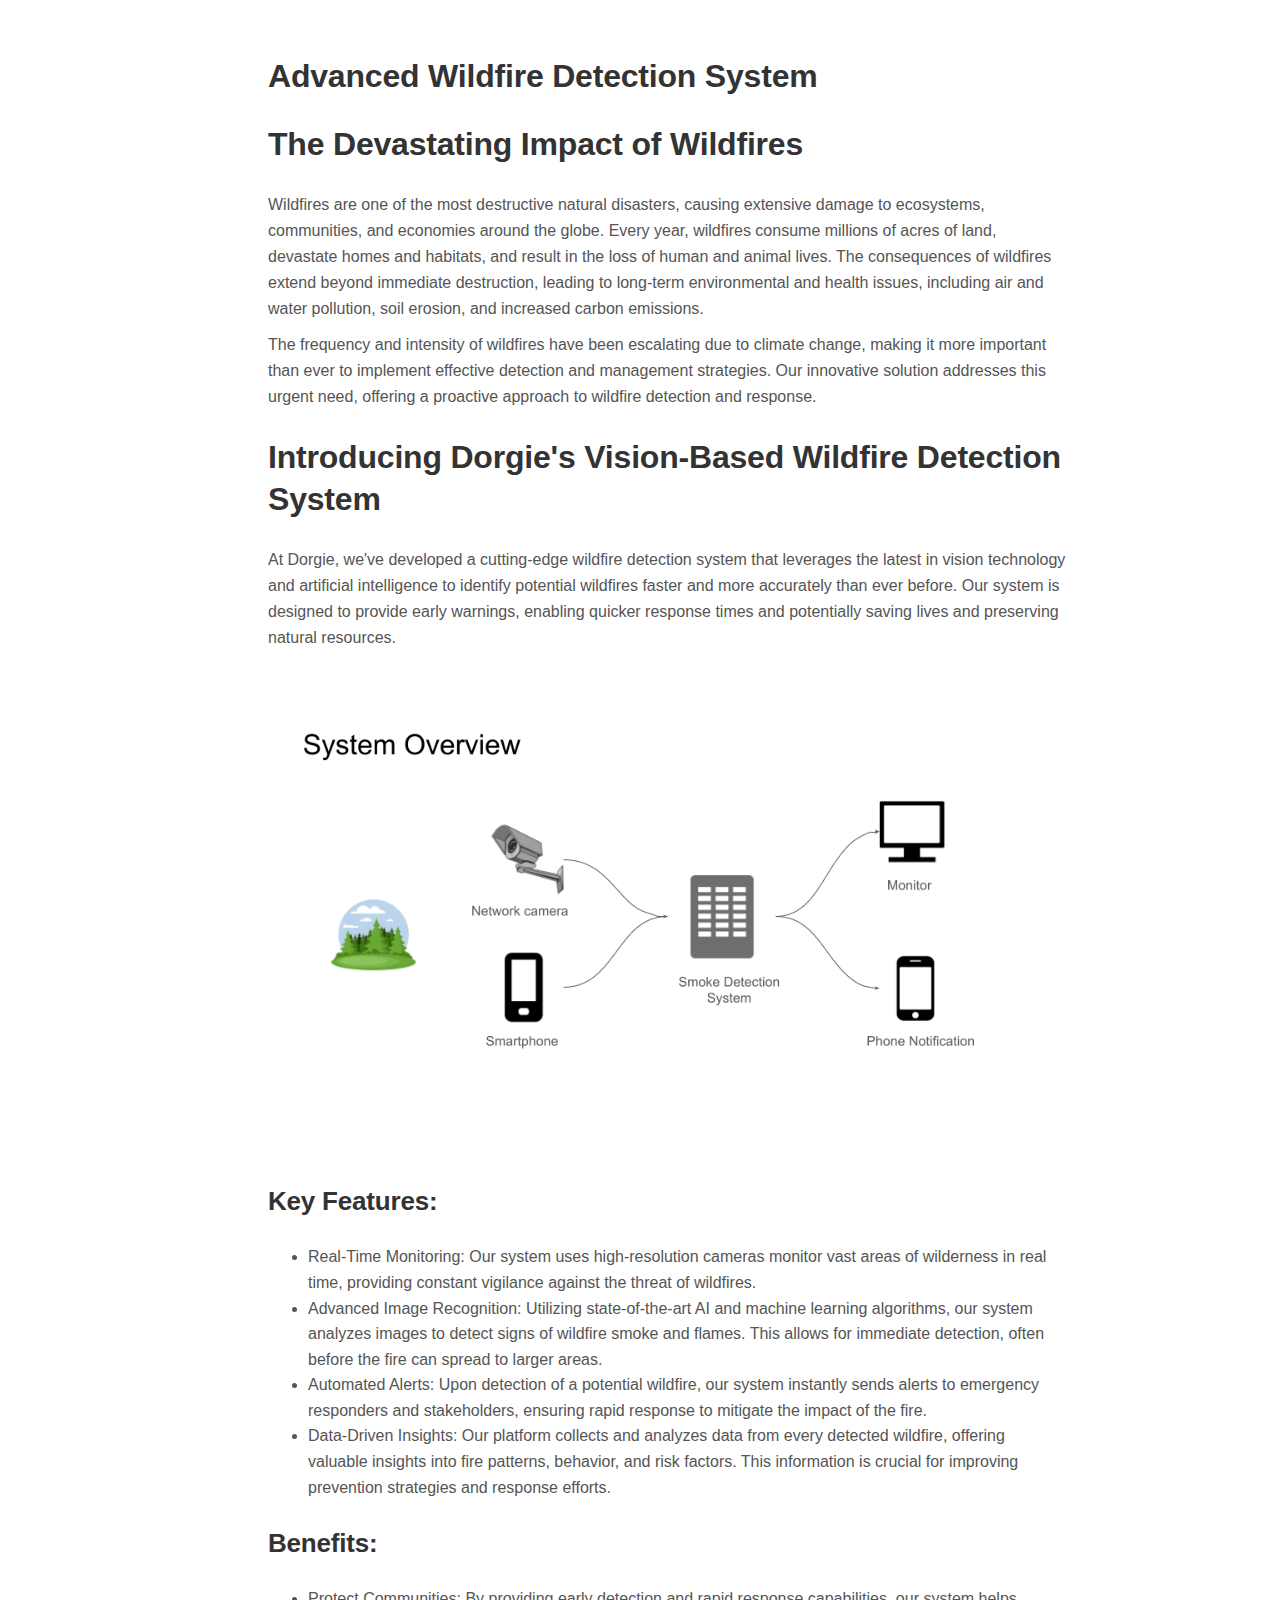
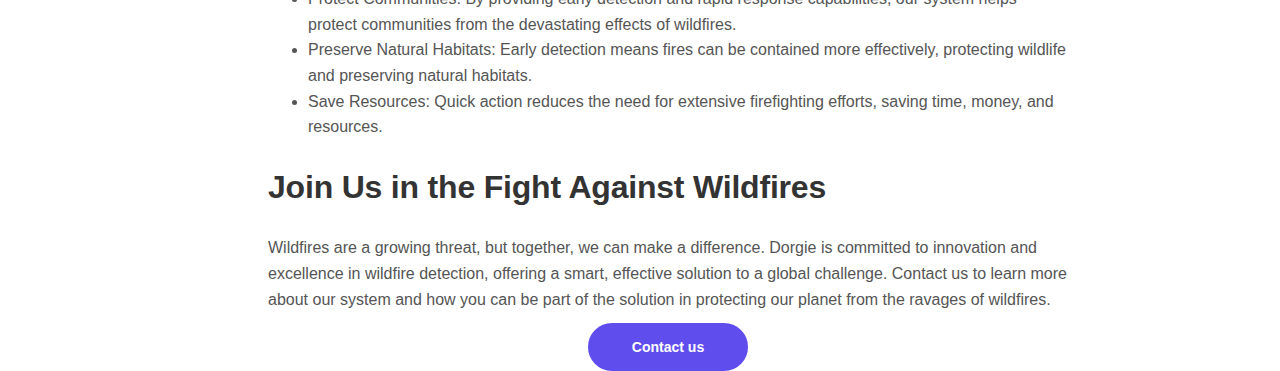
==== commit 4789f748: "Fix typo" ====
--- a/wildfiredetection.html
+++ b/wildfiredetection.html
@@ -44,7 +44,7 @@
 
         <section>
             <h2>The Devastating Impact of Wildfires</h2>
-            <p>Wildf</section>ires are one of the most destructive natural disasters, causing extensive damage to ecosystems, communities, and economies around the globe. Every year, wildfires consume millions of acres of land, devastate homes and habitats, and result in the loss of human and animal lives. The consequences of wildfires extend beyond immediate destruction, leading to long-term environmental and health issues, including air and water pollution, soil erosion, and increased carbon emissions.</p>
+            <p>Wildfires are one of the most destructive natural disasters, causing extensive damage to ecosystems, communities, and economies around the globe. Every year, wildfires consume millions of acres of land, devastate homes and habitats, and result in the loss of human and animal lives. The consequences of wildfires extend beyond immediate destruction, leading to long-term environmental and health issues, including air and water pollution, soil erosion, and increased carbon emissions.</p>
             <p>The frequency and intensity of wildfires have been escalating due to climate change, making it more important than ever to implement effective detection and management strategies. Our innovative solution addresses this urgent need, offering a proactive approach to wildfire detection and response.</p>
         </section>
 
